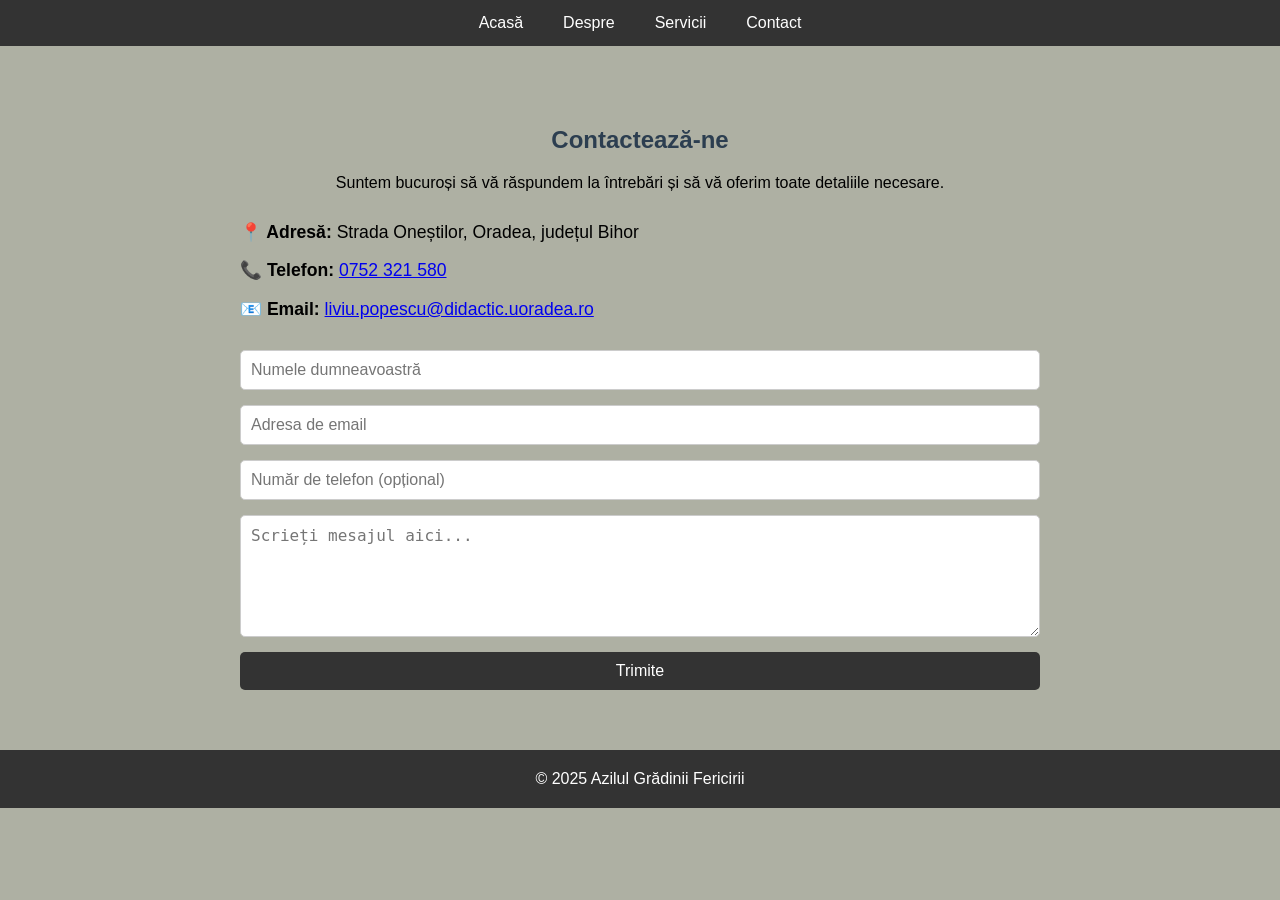
==== contact.html @ 9f7158a8 "Add files via upload" ====
﻿<!DOCTYPE html>
<html lang="ro">
<head>
    <meta charset="UTF-8" />
    <meta name="viewport" content="width=device-width, initial-scale=1.0" />
    <title>Contact – Azilul Grădinii Fericirii</title>
    <link rel="stylesheet" href="general.css">
    <link rel="stylesheet" href="index.css">
    <style>
        #contact {
            max-width: 800px;
            margin: 40px auto;
            padding: 20px;
            font-family: Arial, sans-serif;
        }

            #contact h2 {
                text-align: center;
                color: #2c3e50;
            }

        .contact-info, form {
            margin-top: 30px;
        }

            .contact-info p {
                font-size: 1.1rem;
                margin-bottom: 10px;
            }

        form {
            display: flex;
            flex-direction: column;
        }

        input, textarea {
            margin-bottom: 15px;
            padding: 10px;
            font-size: 1rem;
            border: 1px solid #ccc;
            border-radius: 5px;
        }

        textarea {
            resize: vertical;
            min-height: 100px;
        }

        button {
            background-color: #333;
            color: white;
            padding: 10px;
            font-size: 1rem;
            border: none;
            border-radius: 5px;
            cursor: pointer;
        }

            button:hover {
                background-color: #575757;
            }
    </style>
</head>
<body>

    <header>
        <nav class="navbar">
            <ul class="nav-list">
                <li><a href="index.html">Acasă</a></li>
                <li><a href="despre.html">Despre</a></li>
                <li><a href="servicii.html">Servicii</a></li>
                <li><a href="contact.html">Contact</a></li>
            </ul>
        </nav>
    </header>

    <main>
        <section id="contact">
            <h2>Contactează-ne</h2>
            <p style="text-align:center;">Suntem bucuroși să vă răspundem la întrebări și să vă oferim toate detaliile necesare.</p>

            <div class="contact-info">
                <p><strong>📍 Adresă:</strong> Strada Oneștilor, Oradea, județul Bihor</p>
                <p><strong>📞 Telefon:</strong> <a href="tel:0752321580">0752 321 580</a></p>
                <p><strong>📧 Email:</strong> <a href="mailto:lpopescu@uoradea.ro">liviu.popescu@didactic.uoradea.ro</a></p>
            </div>

            <form action="#" method="post">
                <input type="text" name="nume" placeholder="Numele dumneavoastră" required />
                <input type="email" name="email" placeholder="Adresa de email" required />
                <input type="tel" name="telefon" placeholder="Număr de telefon (opțional)" />
                <textarea name="mesaj" placeholder="Scrieți mesajul aici..." required></textarea>
                <button type="submit">Trimite</button>
            </form>
        </section>
    </main>

    <footer>
        <p style="text-align:center; padding:20px; background:#333; color:white;">&copy; 2025 Azilul Grădinii Fericirii</p>
    </footer>

</body>
</html>
---- general.css ----
body {
    margin: 0;
    width: 100vw;
    background-color: #aeb0a3;
}


#pageTitle {
    background-color: #ccff33;
    padding: 1rem;
    text-align: center;
    box-shadow: 0 2px 5px rgba(0, 0, 0, 0.1);
    font-size: 5vw;
}

    #pageTitle h1 {
        margin: 0;
        font-size: clamp(1.5rem, 5vw, 3rem); /* Responsive font size */
        font-weight: bold;
        color: #222;
        letter-spacing: 1px;
    }





/* Base styles */
body {
    margin: 0;
    font-family: Arial, sans-serif;
}

.navbar {
    background-color: #333;
}

.nav-list {
    display: flex;
    flex-wrap: wrap;
    list-style: none;
    margin: 0;
    padding: 0;
    justify-content: center;
}

    .nav-list li a {
        display: block;
        padding: 14px 20px;
        color: white;
        text-decoration: none;
        text-align: center;
    }

        .nav-list li a:hover {
            background-color: #575757;
        }

/* Responsive styles */
@media (max-width: 600px) {
    .nav-list {
        flex-direction: column;
        align-items: stretch;
    }

        .nav-list li a {
            text-align: left;
            padding-left: 20px;
        }
}
---- index.css ----
#poza1 {
width:96vw;
display:block;
margin:auto;
margin-top:10px;
}
#poza1 {
    width: 100vw;
    display: block;
    margin: auto;
    
}

/* Larger screens (e.g., tablets/desktops) */
@media (min-width: 600px) {
    #poza1 {
        margin-top: 20px;
    }
}
#despre {
    max-width: 800px;
    margin: 30px auto;
    padding: 20px;
    font-size: 1.1rem;
    line-height: 1.6;
    background-color: #f9f9f9;
    border-radius: 10px;
    box-shadow: 0 2px 10px rgba(0,0,0,0.05);
    background-color: #9bb0a3;
}

    #despre h2, #despre h3 {
        color: #333;
        text-align: center;
    }
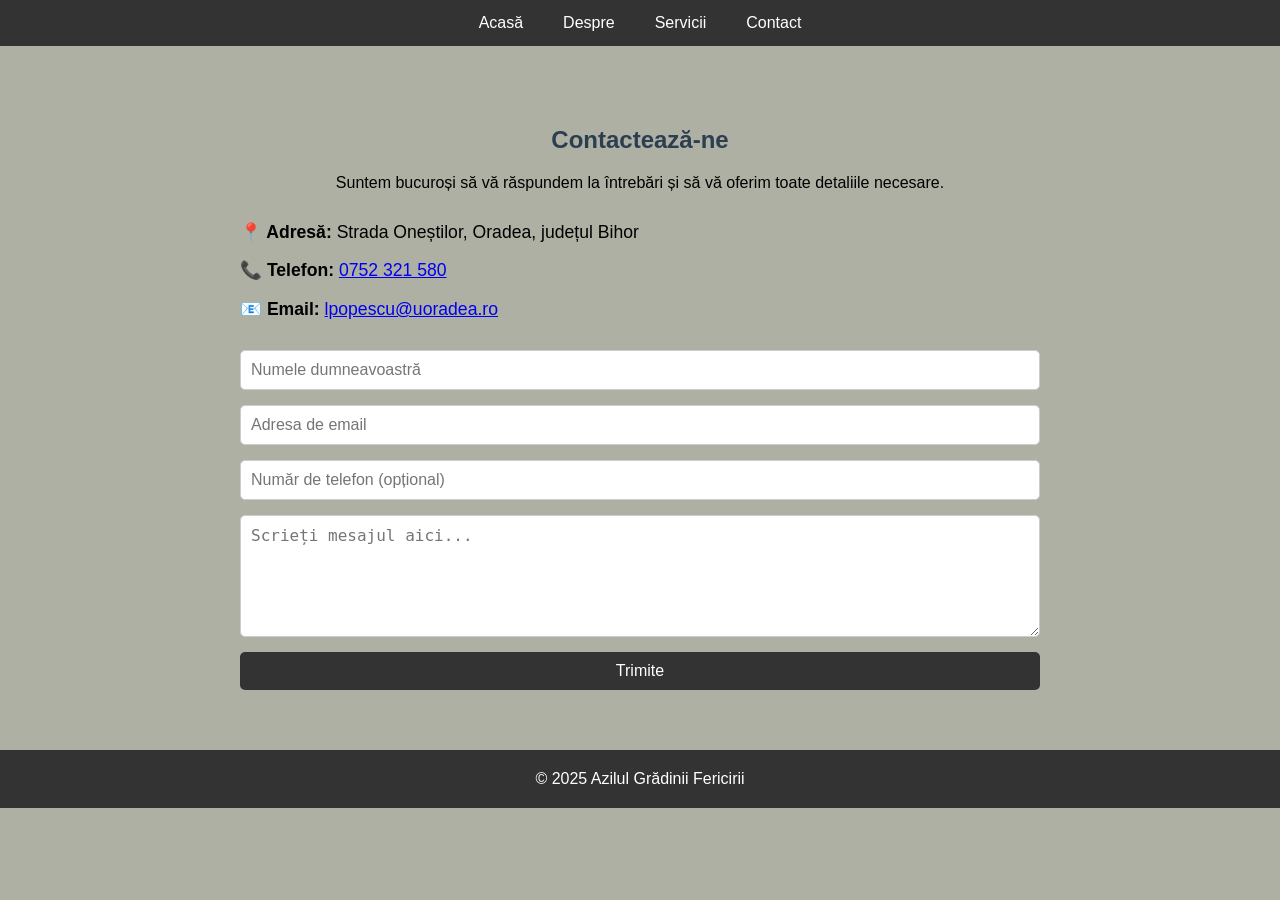
==== commit 7441db9c: "Update contact.html" ====
--- a/contact.html
+++ b/contact.html
@@ -82,7 +82,7 @@
             <div class="contact-info">
                 <p><strong>📍 Adresă:</strong> Strada Oneștilor, Oradea, județul Bihor</p>
                 <p><strong>📞 Telefon:</strong> <a href="tel:0752321580">0752 321 580</a></p>
-                <p><strong>📧 Email:</strong> <a href="mailto:lpopescu@uoradea.ro">liviu.popescu@didactic.uoradea.ro</a></p>
+                <p><strong>📧 Email:</strong> <a href="mailto:lpopescu@uoradea.ro">lpopescu@uoradea.ro</a></p>
             </div>
 
             <form action="#" method="post">
